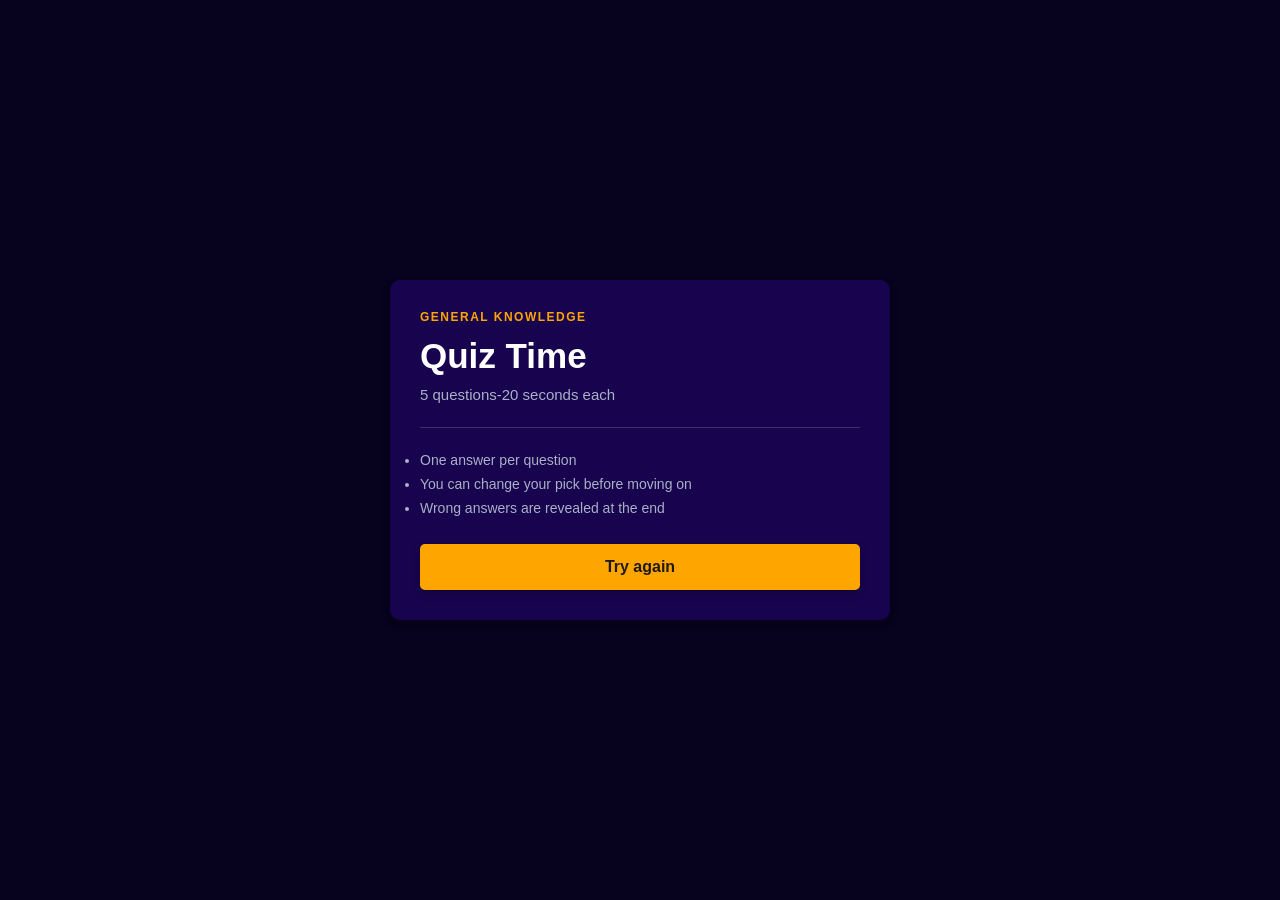
==== quiz_game/index.html @ 80baa0ec "Add four practice projects" ====
<!DOCTYPE html>
<html lang="en">
<head>
    <meta charset="UTF-8">
    <meta name="viewport" content="width=device-width, initial-scale=1.0">
    <title>Quiz Game</title>
    <link rel="stylesheet" href="style.css">
</head>
<body>
    <div class="container">
        <div class="card start-screen">
            <div class="header">
                <p id="quiz-type">GENERAL KNOWLEDGE</p>
                <h1>Quiz Time</h1>
                <p id="contents">5 questions-20 seconds each</p>
                <hr>
            </div>
            <div class="info">
            <ul>
                <li>One answer per question</li>
                <li>You can change your pick before moving on</li>
                <li>Wrong answers are revealed at the end</li>
            </ul>
            <button class="btn start-btn" disabled>Start</button>
            </div>
        </div>
        <div class="card question-cards hidden">
            <div class="top">
                <p>QUESTION <span id="question-progression">0</span> of 5</p>
                <span id="counter">00:20</span>
            </div>
            <div class="progress-bar">
                <div class="progress-fill"></div>
            </div>
            <div class="question-text">
                <p>question</p>
            </div>
            <div class="answer-cards">
            </div>
            <div class="next">
                <button class="btn next-btn" disabled>Next question</button>
            </div>
        </div>
        <div class="card result-screen hidden">
            <div class="result-top">
                <p id="result-text">RESULT</p>
                <p>You scored</p>
                <div class="percentage">
                    <p id="score"><span id="answered-numbers">3</span>/5</p>
                <p><span id="correct-percentage">60</span>%correct</p>
            </div>
            </div>
            <hr>
            <div class="miss-text">
                <p>What you missed</p>
            </div>
            <div class="review-list">

            </div>
            <div class="restart">
                <button class="btn restart-btn">Play again</button>
            </div>
        </div>
    </div>
    <script src="script.js"></script>
</body>
</html>
---- quiz_game/style.css ----
* {
    font-family: Arial, Helvetica, sans-serif;
    box-sizing: border-box;
}

body {
    display: flex;
    justify-content: center;
    align-items: center;
    min-height: 100vh;
    margin: 0;
    padding: 20px;
    background-color: #07021D;
}

.container {
    width: 100%;
    max-width: 500px;
}

.card {
    box-shadow: 0 4px 10px rgba(0, 0, 0, 0.2);
    border-radius: 10px;
    background-color: #18044E;
    padding: 30px;
}

.card p,
.card h1 {
    margin: 0;
}

#quiz-type {
    color: orange;
    font-size: 12px;
    font-weight: bold;
    letter-spacing: 1.5px;
}

.header h1 {
    color: white;
    font-size: 35px;
    margin-top: 12px;
}

#contents {
    color: #A9B0C7;
    font-size: 15px;
    margin-top: 10px;
}

.header hr {
    border: none;
    border-top: 1px solid #3A2E6B;
    margin: 24px 0;
}

.info ul {
    padding: 0;
    margin: 0;
}

.info li {
    color: #A9B0C7;
    font-size: 14px;
    margin-bottom: 8px;
}

.btn {
    width: 100%;
    margin-top: 20px;
    padding: 14px;
    background-color: orange;
    color: #1F1A0E;
    font-size: 16px;
    font-weight: bold;
    border: none;
    border-radius: 5px;
    box-shadow: 0 4px 10px rgba(0, 0, 0, 0.2);
    cursor: pointer;
}

.top {
    display: flex;
    justify-content: space-between;
    align-items: center;
}

.top p {
    color: #A9B0C7;
}

#counter {
    padding: 6px 12px;
    border: 2px solid orange;
    border-radius: 14px;
    color: orange;
    background-color: #07021D;
    font-weight: bold;
}

.question-text p {
    color: white;
}

#result-text {
    color: orange;
}

.result-top p {
    color: #A9B0C7;
    font-size: 16px;
}

#score {
    color: white;
    font-size: 50px;
    font-weight: bold;
    padding-right: 10px;
}

.percentage {
    display: flex;
    align-items: baseline;
}

.miss-text p {
    color: #A9B0C7;
    font-size: 16px;
}

.btn:hover {
    background-color: #FFB733;
}

.btn:disabled {
    background-color: #2E2A55;
    color: #6B7191;
    box-shadow: none;
    cursor: not-allowed;
}

.top p {
    font-size: 12px;
    font-weight: bold;
    letter-spacing: 1px;
}

#counter {
    font-variant-numeric: tabular-nums;
}

#counter.danger {
    border-color: #E2564D;
    color: #E2564D;
}

.progress-bar {
    height: 6px;
    background-color: #2A1F55;
    border-radius: 3px;
    margin-top: 16px;
    overflow: hidden;
}

.progress-fill {
    height: 100%;
    width: 0%;
    background-color: orange;
    border-radius: 3px;
    transition: width 0.3s;
}

.question-text p {
    font-size: 19px;
    font-weight: bold;
    line-height: 1.4;
    margin-top: 26px;
}

.answer-cards {
    display: flex;
    flex-direction: column;
    gap: 12px;
    margin-top: 22px;
}

.answer-btn {
    width: 100%;
    padding: 16px;
    text-align: left;
    background-color: #221065;
    color: white;
    font-size: 15px;
    border: 1px solid #3A2E6B;
    border-radius: 10px;
    cursor: pointer;
}

.answer-btn:hover {
    background-color: #2C177C;
    border-color: #574499;
}

.answer-btn.selected {
    background-color: #34197F;
    border: 2px solid orange;
    padding: 15px;
}

#result-text {
    font-size: 12px;
    font-weight: bold;
    letter-spacing: 1.5px;
}

.result-top p {
    font-size: 15px;
    margin-top: 10px;
}

.percentage {
    margin-top: 6px;
}

#correct-percentage {
    color: #6B7191;
}

.result-screen hr {
    border: none;
    border-top: 1px solid #3A2E6B;
    margin: 24px 0;
}

.miss-text p {
    font-size: 12px;
    letter-spacing: 1.5px;
    font-weight: bold;
}

.review-list {
    display: flex;
    flex-direction: column;
    gap: 10px;
    margin-top: 14px;
}

.review-item {
    padding: 16px;
    background-color: #221065;
    border: 1px solid #3A2E6B;
    border-radius: 10px;
}

.review-item .review-question {
    color: white;
    font-size: 13px;
    font-weight: bold;
}

.review-item .your-answer {
    color: red;
    font-size: 12px;
    margin-top: 10px;
}

.review-item .correct-answer {
    color: #3FBF7F;
    font-size: 12px;
    margin-top: 4px;
}

.hidden {
    display: none;
}
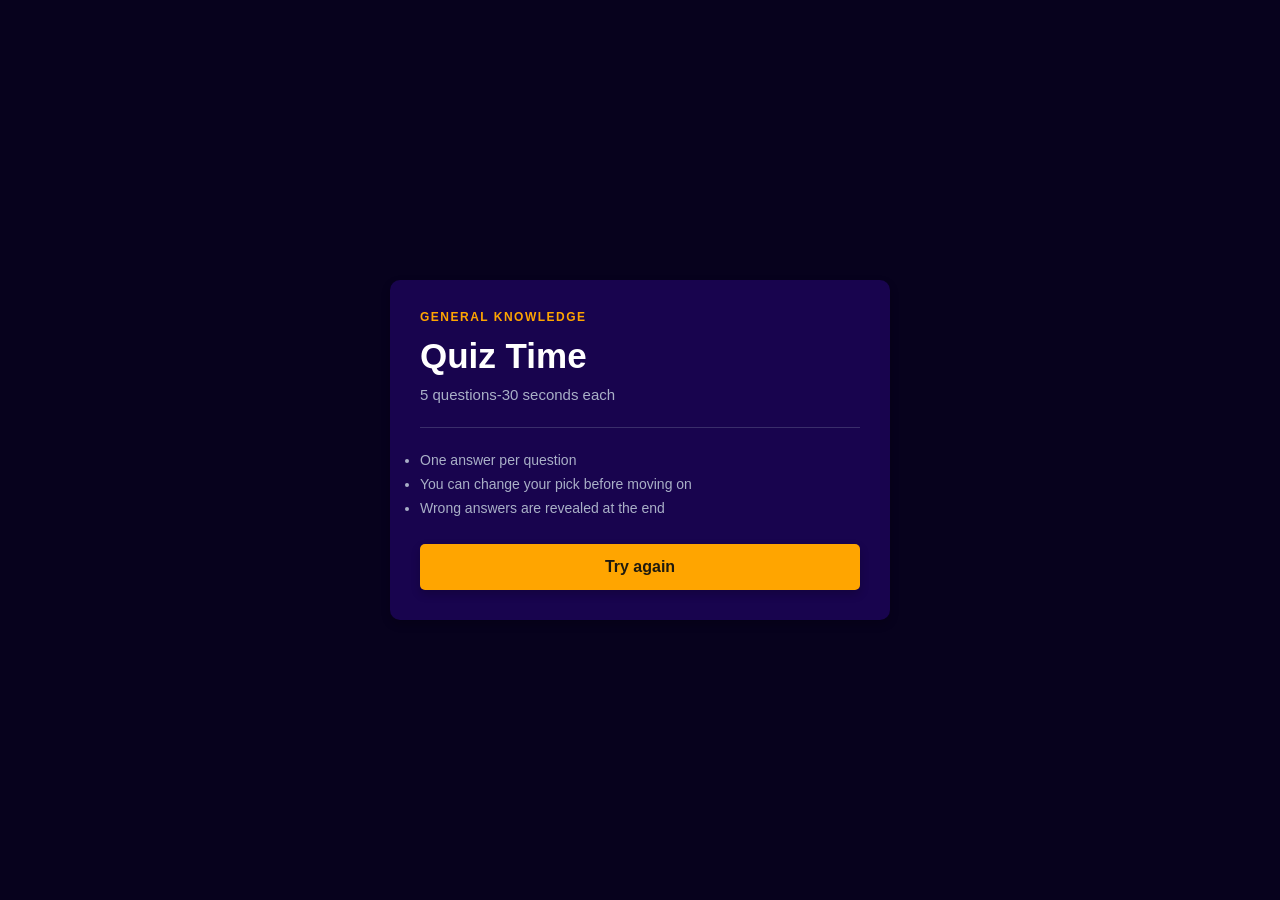
==== commit 61097792: "Increase question time to 30 seconds Updated quiz game to change question time from 20 seconds to 30" ====
--- a/quiz_game/index.html
+++ b/quiz_game/index.html
@@ -12,7 +12,7 @@
             <div class="header">
                 <p id="quiz-type">GENERAL KNOWLEDGE</p>
                 <h1>Quiz Time</h1>
-                <p id="contents">5 questions-20 seconds each</p>
+                <p id="contents">5 questions-30 seconds each</p>
                 <hr>
             </div>
             <div class="info">
@@ -64,4 +64,4 @@
     </div>
     <script src="script.js"></script>
 </body>
-</html>+</html>
